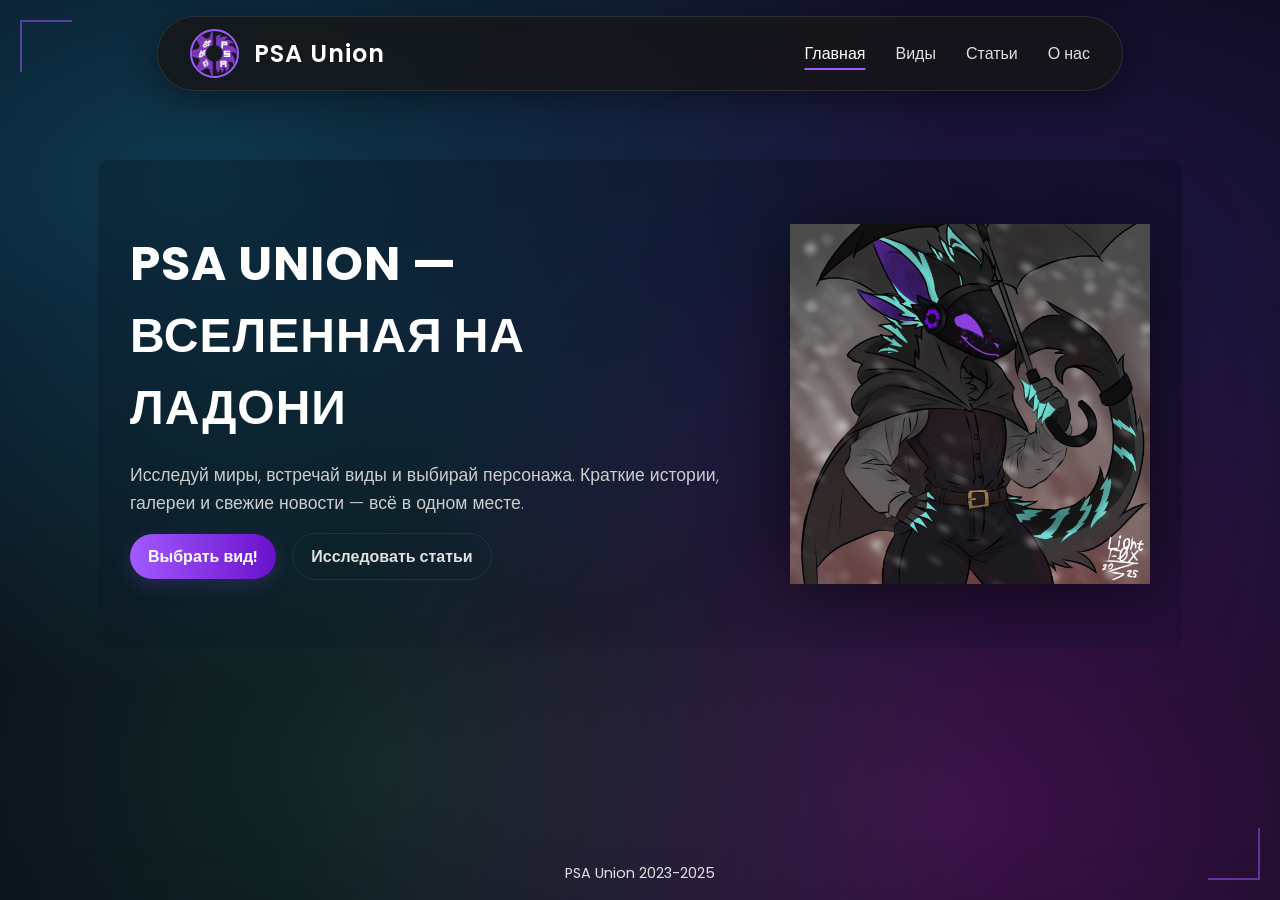
==== index.html @ 19e45ca1 "changes" ====
<!DOCTYPE html>
<html lang="ru">
<head>
    <meta charset="UTF-8">
    <meta name="viewport" content="width=device-width, initial-scale=1.0">
    <title>PSA Union</title>
    <link rel="preconnect" href="https://fonts.googleapis.com">
    <link rel="preconnect" href="https://fonts.gstatic.com" crossorigin>
    <link href="https://fonts.googleapis.com/css2?family=Poppins:wght@300;400;600;700&display=swap" rel="stylesheet">
    <link rel="stylesheet" href="style.css">
</head>
<body>
    <header>
        <div class="logo">
            <img src="images/header/logo.svg" alt="PSA Union Logo">
            <span class="logo-name">PSA Union</span>
        </div>
        <nav>
            <ul>
                <li><a href="#home" class="active">Главная</a></li>
                <li><a href="#types">Виды</a></li>
                <li><a href="#articles">Статьи</a></li>
                <li><a href="#about">О нас</a></li>
            </ul>
        </nav>
    </header>

    <main>
        <section id="home">
            <div class="hero">
                <div class="hero-inner container">
                    <div class="hero-content">
                        <h1>PSA Union — Вселенная на ладони</h1>
                        <p class="lead">Исследуй миры, встречай виды и выбирай персонажа. Краткие истории, галереи и свежие новости — всё в одном месте.</p>
                        <div class="hero-ctas">
                            <a class="btn primary" href="#types">Выбрать вид!</a>
                            <a class="btn ghost" href="#articles">Исследовать статьи</a>
                        </div>
                    </div>
                    <div class="hero-visual">
                        <img src="images/home/nio.jpg" alt="Космический визуал" />
                    </div>
                </div>
            </div>
        </section>

        <section id="types">
            <div class="container">
                <h2>Виды</h2>
                <div class="species">
                    <div class="species-card">
                        <div class="triangle-selector"></div>
                        <a href="#species-1"><img src="images/types/2.png" alt="Персонаж 2"></a>
                        <div class="triangle-selector triangle-bottom"></div>
                    </div>
                    <div class="species-card">
                        <div class="triangle-selector"></div>
                        <a href="#species-2"><img src="images/types/2.png" alt="Персонаж 2"></a>
                        <div class="triangle-selector triangle-bottom"></div>
                    </div>
                    <div class="species-card">
                        <div class="triangle-selector"></div>
                        <a href="#species-3"><img src="images/types/2.png" alt="Персонаж 2"></a>
                        <div class="triangle-selector triangle-bottom"></div>
                    </div>
                    <div class="species-card">
                        <div class="triangle-selector"></div>
                        <a href="#species-4"><img src="images/types/2.png" alt="Персонаж 2"></a>
                        <div class="triangle-selector triangle-bottom"></div>
                    </div>
                </div>
            </div>
        </section>

        <section id="articles">
            <div class="container">
                <div class="articles-header">
                    <h2>Статьи</h2>
                    <p class="articles-lead">Короткие заметки, визуальные дайджесты и обзоры миров — выбери, что читать.</p>
                </div>
                <div class="articles-grid">
                    <a class="article-card" href="https://example.com/stickers" target="_blank" rel="noopener noreferrer" aria-label="Стикеры с разными видами — открыть в новой вкладке">
                        <img src="https://via.placeholder.com/600x400?text=Стикеры" alt="Стикеры">
                        <div class="article-meta">
                            <span class="tag">Стикеры</span>
                            <h3>Стикеры с разными видами</h3>
                            <span class="external" aria-hidden="true">🔗</span>
                        </div>
                    </a>
                    <a class="article-card" href="https://example.com/suiters-rf" target="_blank" rel="noopener noreferrer" aria-label="Сьютеры РФ — открыть в новой вкладке">
                        <img src="https://via.placeholder.com/600x400?text=%D0%A1%D1%8E%D1%82%D0%B5%D1%80%D1%8B" alt="Сьютеры РФ">
                        <div class="article-meta">
                            <span class="tag">Сьютеры РФ</span>
                            <h3>Коллекция сьютеров РФ</h3>
                            <span class="external" aria-hidden="true">🔗</span>
                        </div>
                    </a>
                    <a class="article-card" href="https://example.com/members" target="_blank" rel="noopener noreferrer" aria-label="Сайты участников — открыть в новой вкладке">
                        <img src="https://via.placeholder.com/600x400?text=Участники" alt="Участники">
                        <div class="article-meta">
                            <span class="tag">Участники</span>
                            <h3>Список сайтов каждого участника</h3>
                            <span class="external" aria-hidden="true">🔗</span>
                        </div>
                    </a>
                    <a class="article-card" href="https://example.com/archive" target="_blank" rel="noopener noreferrer" aria-label="Архив — открыть в новой вкладке">
                        <img src="https://via.placeholder.com/600x400?text=Архив" alt="Архив">
                        <div class="article-meta">
                            <span class="tag">Архив</span>
                            <h3>Истории и архивы</h3>
                            <span class="external" aria-hidden="true">🔗</span>
                        </div>
                    </a>
                    <a class="article-card" href="https://example.com/gallery" target="_blank" rel="noopener noreferrer" aria-label="Галерея видов — открыть в новой вкладке">
                        <img src="https://via.placeholder.com/600x400?text=Галерея" alt="Галерея">
                        <div class="article-meta">
                            <span class="tag">Галерея</span>
                            <h3>Визуальный дайджест видов</h3>
                            <span class="external" aria-hidden="true">🔗</span>
                        </div>
                    </a>
                    <a class="article-card" href="https://example.com/shorts" target="_blank" rel="noopener noreferrer" aria-label="Короткие заметки — открыть в новой вкладке">
                        <img src="https://via.placeholder.com/600x400?text=Коротко" alt="Коротко">
                        <div class="article-meta">
                            <span class="tag">Коротко</span>
                            <h3>Короткие заметки и факты</h3>
                            <span class="external" aria-hidden="true">🔗</span>
                        </div>
                    </a>
                </div>
            </div>
        </section>

        <section id="about">
            <div class="container about-content">
                <h2>О нас</h2>
                <div class="about-intro">
                    <p>PSA Union — это активное сообщество энтузиастов, исследующих глубины космоса, творчества и воображения. Мы создаём, делимся знаниями и строим миры вместе.</p>
                    <p>Наше движение началось с простой идеи: собрать людей, которых вдохновляет космос и его возможности. Сегодня мы — многообразная команда художников, писателей, разработчиков и мечтателей.</p>
                </div>

                <div class="about-cards">
                    <div class="about-card clickable" data-expand="history">
                        <div class="card-icon">📖</div>
                        <h3>История группы</h3>
                        <p>От истоков до наших дней — узнай, как всё начиналось.</p>
                        <span class="card-arrow">→</span>
                    </div>
                    <div class="about-card clickable" data-expand="admins">
                        <div class="card-icon">👥</div>
                        <h3>Администраторы</h3>
                        <p>Познакомься с людьми, которые ведут движение.</p>
                        <span class="card-arrow">→</span>
                    </div>
                </div>

                <div id="history" class="about-expand hidden">
                    <h3>История группы</h3>
                    <p>PSA Union возникла в 2019 году как небольшой проект. Первые участники собирались обсуждать вымышленные миры, персонажей и возможности творчества. С каждым месяцем сообщество росло, привлекая новых единомышленников.</p>
                    <p>Ключевые моменты: 2020 — первый большой конкурс видов, 2021 — запуск wiki, 2022 — создание интерактивной платформы, 2023–2025 — расширение и оптимизация контента. Сегодня в нашем сообществе более 100 активных участников со всего мира.</p>
                </div>

                <div id="admins" class="about-expand hidden">
                    <h3>Администраторы</h3>
                    <div class="admin-grid">
                        <div class="admin-card">
                            <div class="admin-avatar">Н</div>
                            <h4>NioPsaUnion</h4>
                            <p>Основатель и вдохновитель. Создатель концепций и координатор проекта.</p>
                        </div>
                        <div class="admin-card">
                            <div class="admin-avatar">К</div>
                            <h4>KOINU</h4>
                            <p>Куратор видов и контента. Ответственен за ЗОР и Протогенов.</p>
                        </div>
                        <div class="admin-card">
                            <div class="admin-avatar">В</div>
                            <h4>Vader-san</h4>
                            <p>Специалист по синтетам и визуальному контенту.</p>
                        </div>
                        <div class="admin-card">
                            <div class="admin-avatar">С</div>
                            <h4>Slumberyote</h4>
                            <p>Разработчик ампвейвов и автор истории.</p>
                        </div>
                    </div>
                </div>

                <div class="about-contacts">
                    <h3>Где нас найти</h3>
                    <div class="contacts-links">
                        <a href="https://vk.com/psa_union" target="_blank" rel="noopener noreferrer" class="contact-link">
                            <span class="contact-icon">ВК</span>
                            <span class="contact-text">VKontakte</span>
                        </a>
                        <a href="https://t.me/psa_union" target="_blank" rel="noopener noreferrer" class="contact-link">
                            <span class="contact-icon">ТГ</span>
                            <span class="contact-text">Telegram</span>
                        </a>
                    </div>
                </div>
            </div>
        </section>
    </main>

    <footer>
        PSA Union 2023-2025
    </footer>

    <script src="script.js"></script>
</body>
</html>
---- style.css ----
:root {
    --primary-color: #a259ff;
    --secondary-color: #6a11cb;
    --dark-bg: #121212;
    --light-text: #e0e0e0;
    --header-bg: rgba(22, 22, 22, 0.8);
    --card-bg: rgba(30, 30, 30, 0.9);
    --font-family: 'Poppins', sans-serif;
}

html {
    scroll-behavior: smooth;
}

body {
    font-family: var(--font-family);
    margin: 0;
    padding: 0;
    background-color: #0a0a1a; 
    background-image:
        radial-gradient(at 15% 20%, hsla(190, 80%, 50%, 0.25) 0px, transparent 50%),
        radial-gradient(at 80% 30%, hsla(260, 80%, 60%, 0.2) 0px, transparent 50%),
        radial-gradient(at 30% 85%, hsla(140, 60%, 40%, 0.2) 0px, transparent 50%),
        radial-gradient(at 75% 90%, hsla(300, 70%, 50%, 0.25) 0px, transparent 50%);
    background-attachment: fixed;
    color: var(--light-text);
    overflow: scroll;
    display: flex;
    flex-direction: column;
    min-height: 100vh;
}

body::before {
    content: '';
    position: absolute;
    width: 50px;
    height: 50px;
    border-color: rgba(162, 89, 255, 0.5);
    border-style: solid;
    pointer-events: none;
    z-index: 1001;
    transition: all 0.3s ease-in-out;
    top: 20px;
    left: 20px;
    border-width: 2px 0 0 2px;
}

header {
    background-color: var(--header-bg);
    backdrop-filter: blur(10px);
    color: white;
    padding: 0.75rem 2rem;
    position: fixed;
    width: 95%;
    max-width: 900px;
    top: 1rem;
    left: 50%;
    transform: translateX(-50%);
    z-index: 1000;
    display: flex;
    justify-content: space-between;
    align-items: center;
    border: 1px solid rgba(255, 255, 255, 0.1);
    border-radius: 50px;
    box-shadow: 0 8px 32px 0 rgba(0, 0, 0, 0.37);
}

.logo {
    display: flex;
    align-items: center;
}

.logo img {
    height: 45px;
    margin-right: 15px;
    border-radius: 50%;
    padding: 0;
    border: 2px solid var(--primary-color);
}

.logo-name {
    font-size: 1.5em;
    font-weight: 600;
    letter-spacing: 1px;
}

nav ul {
    list-style: none;
    margin: 0;
    padding: 0;
    display: flex;
}

nav ul li {
    margin-left: 30px;
}

nav ul li a {
    color: var(--light-text);
    text-decoration: none;
    font-size: 1em;
    font-weight: 400;
    padding-bottom: 5px;
    position: relative;
    transition: color 0.3s;
}

nav ul li a::after {
    content: '';
    position: absolute;
    width: 0;
    height: 2px;
    bottom: 0;
    left: 50%;
    transform: translateX(-50%);
    background-color: var(--primary-color);
    transition: width 0.3s ease-in-out;
}

nav ul li a:hover,
nav ul li a.active {
    color: white;
}

nav ul li a:hover::after,
nav ul li a.active::after {
    width: 100%;
}

main {
    flex-grow: 1;
}

section {
    padding: 2rem 4rem;
    padding-top: 10rem;
    display: none;
    justify-content: center;
    align-items: center;
    text-align: center;
    flex-direction: column;
    box-sizing: border-box;
}

section.active {
    display: flex;
}

/* Hero banner */
.hero {
    border-radius: 12px;
    padding: 4rem 2rem 4rem;
    background: linear-gradient(180deg, rgba(5,8,20,0.25) 0%, rgba(2,6,30,0.12) 100%);
}
.hero-inner {
    display: flex;
    gap: 40px;
    align-items: center;
    justify-content: space-between;
}
.hero-content {
    max-width: 620px;
    text-align: left;
}
.hero h1 {
    font-size: 3em;
    margin: 0 0 0.5rem 0;
    letter-spacing: 1px;
}
.lead {
    color: rgba(224,224,224,0.9);
    font-weight: 300;
    margin-bottom: 1rem;
}
.hero-visual img {
    width: 360px;
    max-width: 40vw;
    display: block;
    filter: drop-shadow(0 10px 40px rgba(0,0,0,0.6));
}

/* Buttons */
.btn {
    display: inline-block;
    padding: 10px 18px;
    border-radius: 999px;
    text-decoration: none;
    font-weight: 600;
    margin-right: 12px;
    transition: transform 0.15s ease, box-shadow 0.15s ease;
}
.btn.primary {
    background: linear-gradient(90deg, var(--primary-color), var(--secondary-color));
    color: white;
    box-shadow: 0 6px 20px rgba(162,89,255,0.18);
}
.btn.ghost {
    background: transparent;
    color: var(--light-text);
    border: 1px solid rgba(255,255,255,0.08);
}
.btn:active { transform: translateY(1px); }

/* Home news */
.home-news {
    margin: 2.5rem auto 4rem;
    text-align: left;
}
.news-grid {
    display: grid;
    grid-template-columns: repeat(3, 1fr);
    gap: 12px;
}
.news-card {
    background: transparent;
    border-radius: 8px;
    overflow: hidden;
    display: flex;
    align-items: center;
    padding: 10px 12px;
    border-bottom: 1px solid rgba(255,255,255,0.06);
}
.news-body { padding: 0; }
.news-body h3 { margin: 0; color: white; font-size: 0.98em; font-weight:600; }
.news-body p { margin: 6px 0 0 0; color: rgba(224,224,224,0.75); font-size: 0.85em; }

/* Articles grid */
.articles-header {
    display: flex;
    align-items: baseline;
    justify-content: space-between;
    gap: 20px;
    margin-bottom: 18px;
}
.articles-header h2 { margin: 0; }
.articles-lead { margin: 0; color: rgba(224,224,224,0.8); font-weight: 300; }
.articles-grid {
    display: grid;
    grid-template-columns: repeat(3, 1fr);
    gap: 16px;
}
.article-card {
    position: relative;
    display: block;
    border-radius: 12px;
    overflow: hidden;
    min-height: 160px;
    background: linear-gradient(180deg, rgba(255,255,255,0.02), rgba(0,0,0,0.12));
    transition: transform 0.18s ease, box-shadow 0.18s ease;
    text-decoration: none;
    color: inherit;
}
.article-card img { width: 100%; height: 100%; object-fit: cover; position: absolute; inset: 0; opacity: 0.16; }
.article-meta {
    position: relative;
    z-index: 2;
    padding: 14px;
}
.article-meta .tag {
    display: inline-block;
    background: rgba(0,0,0,0.35);
    color: rgba(255,255,255,0.9);
    padding: 4px 8px;
    border-radius: 999px;
    font-size: 0.75em;
    margin-bottom: 8px;
}
.article-meta h3 { margin: 6px 0 0 0; font-size: 1.02em; color: white; }
.article-card:hover { transform: translateY(-6px); box-shadow: 0 12px 30px rgba(0,0,0,0.5); }

/* External link indicator */
.article-meta .external {
    position: absolute;
    right: 12px;
    top: 12px;
    font-size: 0.98em;
    opacity: 0.9;
}

@media (max-width: 900px) {
    .articles-grid { grid-template-columns: 1fr 1fr; }
}
@media (max-width: 600px) {
    .articles-grid { grid-template-columns: 1fr; }
    .article-meta { padding: 12px; }
}

@media (max-width: 900px) {
    .hero-inner { flex-direction: column-reverse; text-align: center; }
    .hero-visual img { max-width: 60vw; }
    .hero-content { max-width: 100%; }
    .news-grid { grid-template-columns: 1fr; }
}

h1, h2 {
    color: white;
    font-weight: 700;
    text-transform: uppercase;
    letter-spacing: 2px;
}

h1 {
    font-size: 3.5em;
    margin-bottom: 1rem;
}

h2 {
    font-size: 3em;
    margin-bottom: 2rem;
}

p {
    font-weight: 300;
    font-size: 1.1em;
    max-width: 600px;
    line-height: 1.6;
}

.container {
    max-width: 1100px;
    margin: 0 auto;
}

.card-container {
    display: flex;
    flex-wrap: wrap;
    gap: 30px;
    justify-content: center;
}

.card {
    background-color: var(--card-bg);
    backdrop-filter: blur(5px);
    padding: 25px;
    border-radius: 15px;
    border: 1px solid rgba(255, 255, 255, 0.1);
    box-shadow: 0 8px 32px 0 rgba(0, 0, 0, 0.37);
    width: 250px;
    text-align: left;
    transition: transform 0.3s, box-shadow 0.3s;
    overflow: hidden;
}

.card img {
    width: 100%;
    height: 200px;
    object-fit: cover;
    border-radius: 15px;
    margin-bottom: 15px;
}

.card:hover {
    transform: translateY(-10px);
    box-shadow: 0 12px 40px 0 rgba(0, 0, 0, 0.5);
}

.card h3 {
    color: var(--primary-color);
    margin-top: 0;
    font-weight: 600;
    font-size: 1.5em;
}


.species {
    display: flex;
    flex-wrap: wrap;
    gap: 40px;
    justify-content: center;
    align-items: center;
}

.species-card {
    position: relative;
    width: 280px;
    height: 380px;
    cursor: pointer;
    transition: transform 0.3s ease;
}

.species-card:hover {
    transform: scale(1.05);
}

.triangle-selector {
    position: absolute;
    left: 50%;
    width: 0;
    height: 0;
    border-left: 20px solid transparent;
    border-right: 20px solid transparent;
    opacity: 0;
    transition: opacity 0.3s ease;
    z-index: 10;
    filter: drop-shadow(0 0 10px rgba(162, 89, 255, 0.6));
}

.triangle-selector:not(.triangle-bottom) {
    top: -25px;
    transform: translateX(-50%) rotate(180deg);
    border-bottom: 30px solid var(--primary-color);
}

.triangle-selector.triangle-bottom {
    bottom: -25px;
    transform: translateX(-50%);
    border-bottom: 30px solid var(--primary-color);
}

.species-card:hover .triangle-selector {
    opacity: 1;
}

.species-card img {
    width: 100%;
    height: 100%;
    object-fit: cover;
    border-radius: 10px;
    opacity: 0.7;
    transition: opacity 0.3s ease;
    display: block;
}

.species-card:hover img {
    opacity: 1;
}

@media (hover: none), (pointer: coarse) {
    .triangle-selector {
        display: none !important;
    }
}

footer {
    position: relative;
    text-align: center;
    padding: 1rem;
    background-color: transparent;
    color: var(--light-text);
    font-size: 0.9em;
    backdrop-filter: blur(10px);
}

footer::after {
    content: '';
    position: absolute;
    width: 50px;
    height: 50px;
    border-color: rgba(162, 89, 255, 0.5);
    border-style: solid;
    pointer-events: none;
    z-index: 1001;
    transition: all 0.3s ease-in-out;
    bottom: 20px;
    right: 20px;
    border-width: 0 2px 2px 0;
}

@media (max-width: 1100px) {
    body::before,
    body::after {
        display: none;
    }
    footer::before,
    footer::after {
        display: none;
    }
    h1 {
        font-size: 3em;
    }
    h2 {
        font-size: 2.5em;
    }
    .card {
        width: 300px;
    }
    header {
        padding: 0.6rem 1.5rem;
        max-width: 800px;
    }
    nav ul li {
        margin-left: 20px;
    }
    
    .species-card {
        
        background: linear-gradient(135deg,
            rgba(10, 10, 30, 0.8) 0%,
            rgba(40, 10, 80, 0.8) 100%);
        background-color: rgba(10, 10, 30, 0.8);
    }

    .species-card img {
        border: 3px solid var(--primary-color);
        opacity: 1;
    }
}


@media (max-width: 900px) {
    header {
        flex-direction: column;
        width: 90%;
        border-radius: 25px;
        padding: 1rem;
    }

    .logo {
        margin-bottom: 0.5rem;
    }

    .logo-name {
        font-size: 1.2em;
    }

    nav ul {
        padding-top: 0.5rem;
        border-top: 1px solid rgba(255, 255, 255, 0.1);
        width: 100%;
        justify-content: center;
    }

    nav ul li {
        margin: 0 10px;
    }

    nav ul li a {
        font-size: 0.9em;
    }

    section {
        padding: 150px 1.5rem 2rem;
    }

    h1 {
        font-size: 2.2em;
    }

    h2 {
        font-size: 2em;
    }

    p {
        font-size: 1em;
    }

    .card-container {
        flex-direction: column;
        align-items: center;
        gap: 20px;
    }

    .card {
        width: 60%;
    }
}

@media (max-width: 480px) {
    .logo-name {
        display: none;
    }

    .logo img {
        margin-right: 0;
    }

    header {
        flex-direction: row;
        justify-content: space-around;
        align-items: center;
        padding: 0.5rem 1rem;
    }
    
    .logo {
        margin-bottom: 0;
    }

    nav ul {
        border-top: none;
        padding-top: 0;
    }
}

/* About section styles */
.about-content {
    max-width: 900px;
    text-align: left;
}

.about-intro {
    margin: 1.5rem 0 3rem;
    line-height: 1.8;
}

.about-intro p {
    margin-bottom: 1rem;
    font-size: 1em;
    max-width: 100%;
}

.about-cards {
    display: grid;
    grid-template-columns: 1fr 1fr;
    gap: 20px;
    margin-bottom: 3rem;
}

.about-card {
    background: linear-gradient(135deg, rgba(30,10,60,0.4), rgba(10,10,30,0.3));
    border: 1px solid rgba(162,89,255,0.2);
    padding: 20px;
    border-radius: 12px;
    cursor: pointer;
    transition: all 0.25s ease;
    position: relative;
}

.about-card.clickable:hover {
    background: linear-gradient(135deg, rgba(40,15,80,0.6), rgba(15,15,40,0.5));
    border-color: rgba(162,89,255,0.5);
    transform: translateY(-4px);
    box-shadow: 0 8px 24px rgba(162,89,255,0.15);
}

.card-icon {
    font-size: 2.4em;
    margin-bottom: 8px;
}

.about-card h3 {
    margin: 0 0 6px 0;
    color: white;
    font-size: 1.3em;
}

.about-card p {
    margin: 0;
    color: rgba(224,224,224,0.8);
    font-size: 0.95em;
}

.card-arrow {
    position: absolute;
    right: 16px;
    top: 50%;
    transform: translateY(-50%);
    color: var(--primary-color);
    font-weight: 700;
    opacity: 0;
    transition: opacity 0.2s ease;
}

.about-card:hover .card-arrow {
    opacity: 1;
}

.about-expand {
    background: linear-gradient(180deg, rgba(20,20,35,0.5), rgba(10,10,25,0.4));
    border: 1px solid rgba(162,89,255,0.15);
    padding: 24px;
    border-radius: 12px;
    margin-bottom: 20px;
    max-height: 1000px;
    overflow: hidden;
    transition: all 0.3s ease;
}

.about-expand.hidden {
    max-height: 0;
    padding: 0 24px;
    opacity: 0;
    pointer-events: none;
}

.about-expand h3 {
    margin-top: 0;
    color: white;
    font-size: 1.4em;
}

.about-expand p {
    margin: 0 0 1.2rem 0;
    color: rgba(224,224,224,0.85);
    line-height: 1.7;
}

.about-expand p:last-child {
    margin-bottom: 0;
}

.admin-grid {
    display: grid;
    grid-template-columns: repeat(2, 1fr);
    gap: 16px;
    margin-top: 16px;
}

.admin-card {
    background: rgba(0,0,0,0.25);
    padding: 16px;
    border-radius: 10px;
    border: 1px solid rgba(162,89,255,0.1);
}

.admin-avatar {
    width: 56px;
    height: 56px;
    border-radius: 50%;
    background: linear-gradient(135deg, var(--primary-color), var(--secondary-color));
    display: flex;
    align-items: center;
    justify-content: center;
    color: white;
    font-size: 1.8em;
    font-weight: 700;
    margin-bottom: 10px;
}

.admin-card h4 {
    margin: 0 0 6px 0;
    color: white;
    font-size: 1.05em;
}

.admin-card p {
    margin: 0;
    color: rgba(224,224,224,0.75);
    font-size: 0.9em;
}

@media (max-width: 900px) {
    .about-cards {
        grid-template-columns: 1fr;
    }
    .admin-grid {
        grid-template-columns: 1fr;
    }
}

/* About contacts */
.about-contacts {
    margin-top: 3rem;
    padding-top: 2rem;
    border-top: 1px solid rgba(162,89,255,0.15);
    text-align: center;
}

.about-contacts h3 {
    margin: 0 0 1.5rem 0;
    color: white;
    font-size: 1.3em;
}

.contacts-links {
    display: flex;
    gap: 16px;
    flex-wrap: wrap;
    justify-content: center;
    align-items: center;
}

.contact-link {
    display: flex;
    align-items: center;
    gap: 10px;
    background: linear-gradient(135deg, rgba(40,15,80,0.3), rgba(15,15,40,0.2));
    border: 1px solid rgba(162,89,255,0.25);
    padding: 12px 16px;
    border-radius: 10px;
    text-decoration: none;
    transition: all 0.25s ease;
    color: inherit;
}

.contact-link:hover {
    background: linear-gradient(135deg, rgba(50,20,100,0.5), rgba(20,20,50,0.3));
    border-color: rgba(162,89,255,0.6);
    transform: translateY(-2px);
    box-shadow: 0 6px 16px rgba(162,89,255,0.12);
}

.contact-icon {
    display: inline-flex;
    align-items: center;
    justify-content: center;
    width: 36px;
    height: 36px;
    background: linear-gradient(135deg, var(--primary-color), var(--secondary-color));
    border-radius: 50%;
    color: white;
    font-weight: 700;
    font-size: 0.9em;
}

.contact-text {
    color: rgba(224,224,224,0.9);
    font-weight: 500;
}

@media (max-width: 900px) {
    .about-contacts {
        margin-top: 2.5rem;
        padding-top: 1.5rem;
    }

    .about-contacts h3 {
        font-size: 1.1em;
        margin-bottom: 1rem;
    }

    .contact-link {
        padding: 10px 14px;
        font-size: 0.95em;
    }

    .contact-icon {
        width: 32px;
        height: 32px;
        font-size: 0.85em;
    }

    .contact-text {
        font-size: 0.9em;
    }
}

@media (max-width: 480px) {
    .contacts-links {
        gap: 12px;
        flex-direction: column;
        width: 100%;
    }

    .contact-link {
        width: 100%;
        justify-content: center;
        padding: 12px 14px;
    }

    .about-contacts h3 {
        font-size: 1em;
    }

    .contact-icon {
        width: 32px;
        height: 32px;
    }
}
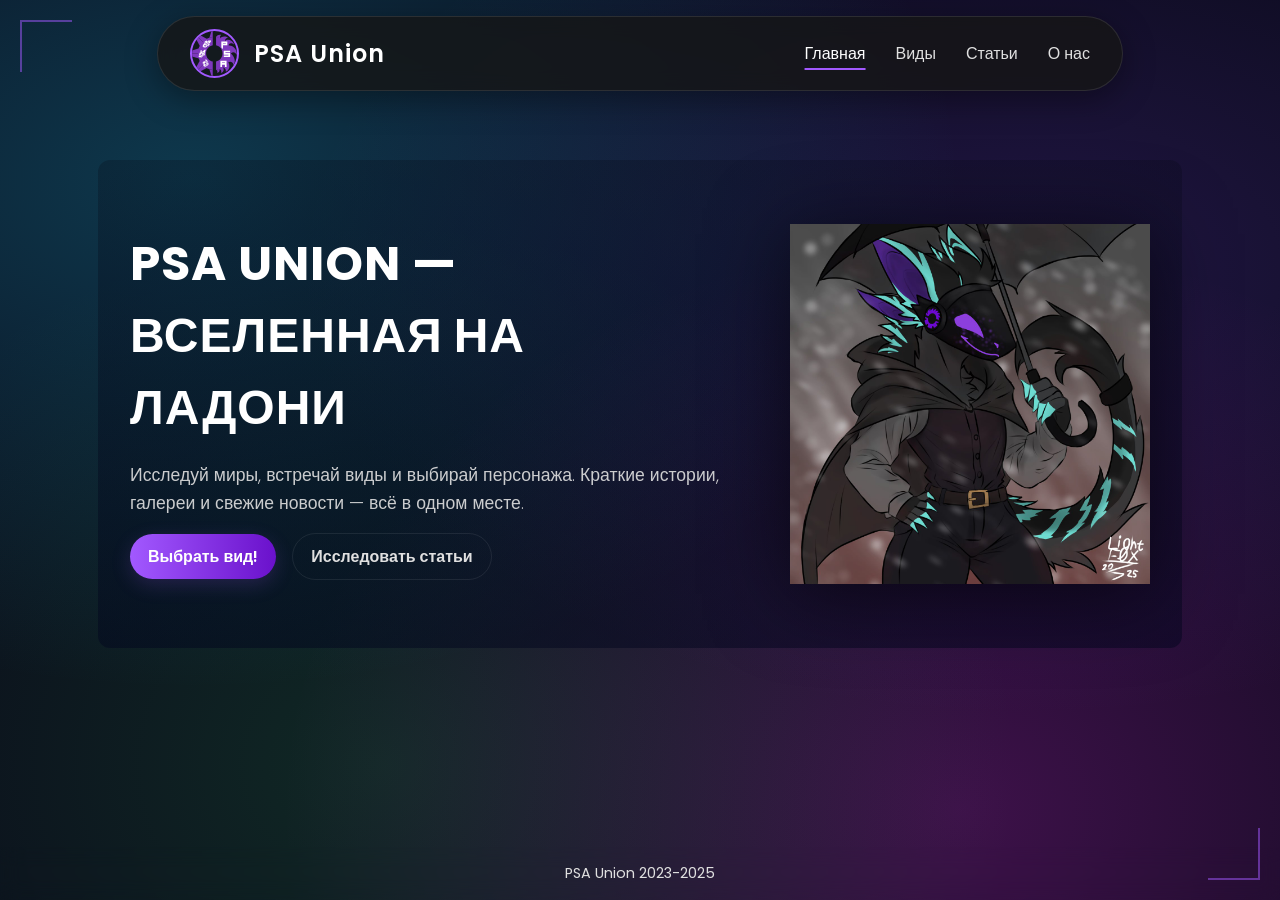
==== commit 427ec8e9: "yes" ====
--- a/index.html
+++ b/index.html
@@ -11,6 +11,7 @@
 </head>
 <body>
     <header>
+        <button id="nav-toggle" class="nav-toggle" aria-label="Открыть меню" aria-expanded="false">☰</button>
         <div class="logo">
             <img src="images/header/logo.svg" alt="PSA Union Logo">
             <span class="logo-name">PSA Union</span>
@@ -38,7 +39,13 @@
                         </div>
                     </div>
                     <div class="hero-visual">
+                        <div class="hero-caption" aria-hidden="true">
+                            <div class="caption-title">PSA Union</div>
+                        </div>
                         <img src="images/home/nio.jpg" alt="Космический визуал" />
+                        <div class="hero-caption" aria-hidden="true">
+                            <div class="caption-sub">Вселенная на ладони</div>
+                        </div>
                     </div>
                 </div>
             </div>
--- a/style.css
+++ b/style.css
@@ -84,6 +84,17 @@
     letter-spacing: 1px;
 }
 
+/* Mobile nav toggle (hidden on wider screens) */
+.nav-toggle {
+    display: none;
+    background: transparent;
+    border: none;
+    color: var(--light-text);
+    font-size: 1.6em;
+    padding: 6px 10px;
+    cursor: pointer;
+}
+
 nav ul {
     list-style: none;
     margin: 0;
@@ -150,7 +161,7 @@
 .hero {
     border-radius: 12px;
     padding: 4rem 2rem 4rem;
-    background: linear-gradient(180deg, rgba(5,8,20,0.25) 0%, rgba(2,6,30,0.12) 100%);
+    background: linear-gradient(180deg, rgba(5,8,20,0.25) 0%, rgba(2,6,30,0.5) 100%);
 }
 .hero-inner {
     display: flex;
@@ -177,6 +188,20 @@
     max-width: 40vw;
     display: block;
     filter: drop-shadow(0 10px 40px rgba(0,0,0,0.6));
+}
+
+/* Caption used on small screens: hidden by default */
+.hero-caption {
+    display: none;
+}
+.hero-caption .caption-title {
+    font-size: 10rem;
+    font-weight: 700;
+    color: white;
+}
+.hero-caption .caption-sub {
+    font-size: 3rem;
+    color: rgba(224,224,224,0.9);
 }
 
 /* Buttons */
@@ -568,7 +593,8 @@
         flex-direction: row;
         justify-content: space-around;
         align-items: center;
-        padding: 0.5rem 1rem;
+        padding: 0.5rem;
+        max-width: 85%;
     }
     
     .logo {
@@ -581,7 +607,6 @@
     }
 }
 
-/* About section styles */
 .about-content {
     max-width: 900px;
     text-align: left;
@@ -663,13 +688,16 @@
     max-height: 1000px;
     overflow: hidden;
     transition: all 0.3s ease;
+    display: block;
 }
 
 .about-expand.hidden {
     max-height: 0;
     padding: 0 24px;
+    margin-bottom: 0;
     opacity: 0;
     pointer-events: none;
+    border: none;
 }
 
 .about-expand h3 {
@@ -823,7 +851,11 @@
         font-size: 0.9em;
     }
 }
-
+@media (max-width: 360px) {
+    header {
+        left: 48%
+    }
+}
 @media (max-width: 480px) {
     .contacts-links {
         gap: 12px;
@@ -832,7 +864,7 @@
     }
 
     .contact-link {
-        width: 100%;
+        width: 75%;
         justify-content: center;
         padding: 12px 14px;
     }
@@ -845,4 +877,113 @@
         width: 32px;
         height: 32px;
     }
-}
+    
+    .hero-ctas .btn {
+        margin: 10px;
+    }
+}
+
+/* Mobile header layout for very small screens (<480px)
+   - show burger on left, logo + text to the right
+   - hide desktop nav; open nav appears as a panel when .open is added */
+@media (max-width: 480px) {
+    .nav-toggle {
+        display: inline-block;
+        order: 0;
+        margin-right: 8px;
+    }
+
+    header {
+        display: flex;
+        align-items: center;
+        gap: 8px;
+        padding: 0.5rem 0.8rem;
+        left: 50%;
+        transform: translateX(-50%);
+        width: 80%;
+        max-width: none;
+    }
+
+    /* logo sits to the right of the burger */
+    .logo {
+        display: flex;
+        align-items: center;
+        gap: 8px;
+        order: 1;
+        flex: 0 0 auto;
+    }
+
+    .logo img {
+        height: 34px;
+        width: 34px;
+        margin-right: 6px;
+    }
+
+    .logo-name {
+        font-size: 1.05em;
+    }
+
+    /* hide regular nav on small screens */
+    nav {
+        display: none;
+    }
+
+    /* panel that appears when nav has .open */
+    nav.open {
+        display: block;
+        position: fixed;
+        left: 8px;
+        right: 8px;
+        top: calc(1rem + 56px);
+        background: linear-gradient(180deg, rgba(8,8,18,0.98), rgba(6,6,12,0.98));
+        border-radius: 12px;
+        padding: 10px;
+        z-index: 1600;
+        box-shadow: 0 10px 30px rgba(0,0,0,0.6);
+    }
+
+    nav.open ul {
+        display: flex;
+        flex-direction: column;
+        gap: 6px;
+        margin: 0;
+    }
+
+    nav.open ul li {
+        margin-left: 0;
+    }
+
+    nav.open ul li a {
+        display: block;
+        padding: 10px 12px;
+        border-radius: 8px;
+        color: var(--light-text);
+    }
+
+    nav.open ul li a:hover {
+        background: rgba(162,89,255,0.06);
+    }
+}
+
+/* On phones: hide the main hero heading and show the compact caption above the visual */
+@media (max-width: 480px) {
+    .hero h1 {
+        display: none;
+    }
+
+    .hero-caption {
+        display: block;
+        text-align: center;
+        margin-bottom: 8px;
+    }
+
+    .hero-caption .caption-title {
+        font-size: 1.15em;
+        letter-spacing: 0.5px;
+    }
+
+    .hero-caption .caption-sub {
+        font-size: 0.9em;
+        opacity: 0.95;
+    }
+}
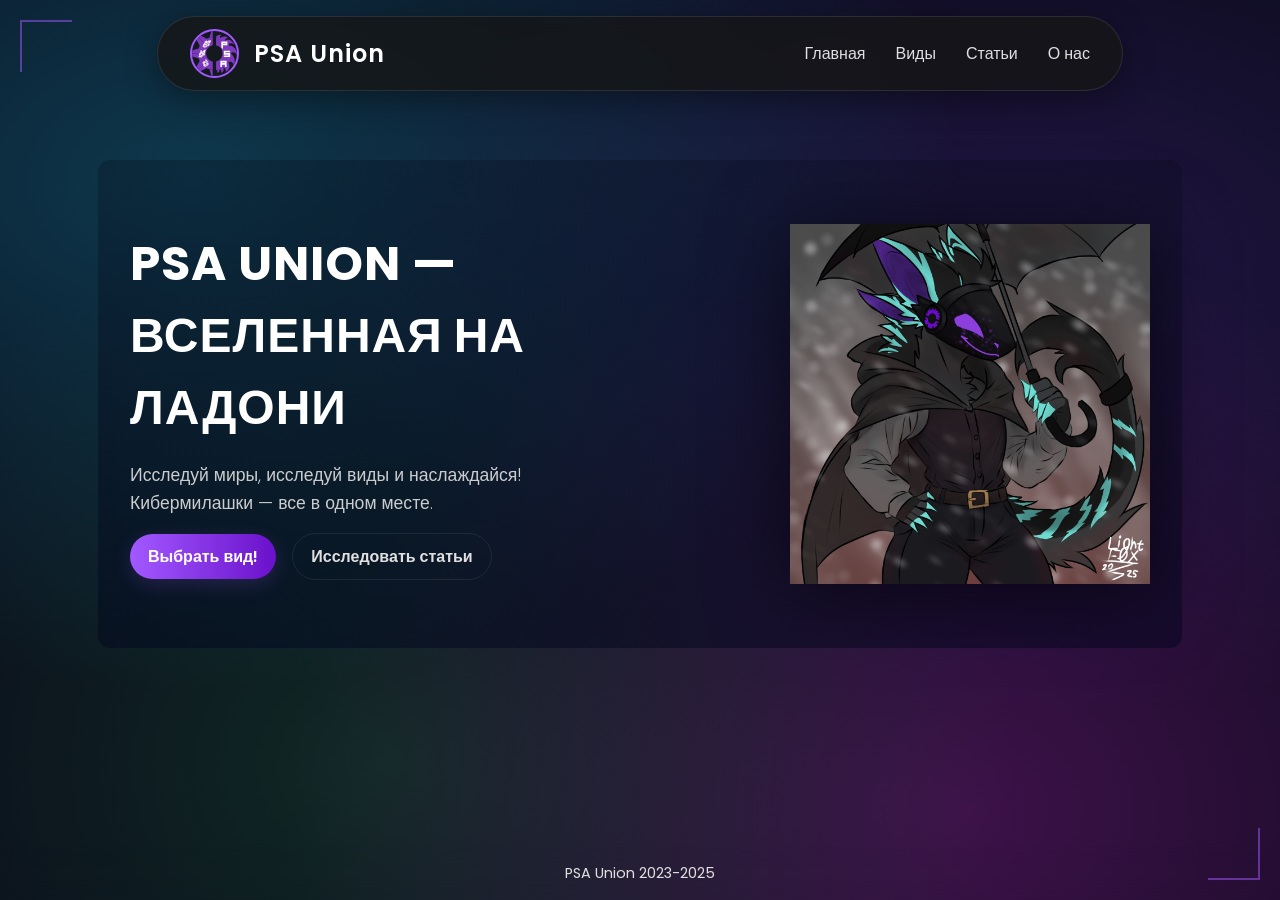
==== commit 0eca0549: "articles" ====
--- a/index.html
+++ b/index.html
@@ -18,7 +18,7 @@
         </div>
         <nav>
             <ul>
-                <li><a href="#home" class="active">Главная</a></li>
+                <li><a href=".#home" class="active">Главная</a></li>
                 <li><a href="#types">Виды</a></li>
                 <li><a href="#articles">Статьи</a></li>
                 <li><a href="#about">О нас</a></li>
@@ -32,7 +32,7 @@
                 <div class="hero-inner container">
                     <div class="hero-content">
                         <h1>PSA Union — Вселенная на ладони</h1>
-                        <p class="lead">Исследуй миры, встречай виды и выбирай персонажа. Краткие истории, галереи и свежие новости — всё в одном месте.</p>
+                        <p class="lead">Исследуй миры, исследуй виды и наслаждайся!<br>Кибермилашки — все в одном месте.</p>
                         <div class="hero-ctas">
                             <a class="btn primary" href="#types">Выбрать вид!</a>
                             <a class="btn ghost" href="#articles">Исследовать статьи</a>
@@ -86,52 +86,25 @@
                     <p class="articles-lead">Короткие заметки, визуальные дайджесты и обзоры миров — выбери, что читать.</p>
                 </div>
                 <div class="articles-grid">
-                    <a class="article-card" href="https://example.com/stickers" target="_blank" rel="noopener noreferrer" aria-label="Стикеры с разными видами — открыть в новой вкладке">
-                        <img src="https://via.placeholder.com/600x400?text=Стикеры" alt="Стикеры">
+                    <a class="article-card" href="/articles/stickers" aria-label="Стикеры с разными видами">
+                        <img src="" alt="Стикеры">
                         <div class="article-meta">
                             <span class="tag">Стикеры</span>
-                            <h3>Стикеры с разными видами</h3>
-                            <span class="external" aria-hidden="true">🔗</span>
+                            <h3>Стикеры с разными видами в Телеграм!</h3>
                         </div>
                     </a>
-                    <a class="article-card" href="https://example.com/suiters-rf" target="_blank" rel="noopener noreferrer" aria-label="Сьютеры РФ — открыть в новой вкладке">
-                        <img src="https://via.placeholder.com/600x400?text=%D0%A1%D1%8E%D1%82%D0%B5%D1%80%D1%8B" alt="Сьютеры РФ">
+                    <a class="article-card" href="/articles/suiters-rf" aria-label="Коллекция СНГ сьютеров">
+                        <img src="" alt="Сьютеры РФ">
                         <div class="article-meta">
-                            <span class="tag">Сьютеры РФ</span>
-                            <h3>Коллекция сьютеров РФ</h3>
-                            <span class="external" aria-hidden="true">🔗</span>
+                            <span class="tag">Сьютеры</span>
+                            <h3>Коллекция СНГ сьютеров</h3>
                         </div>
                     </a>
-                    <a class="article-card" href="https://example.com/members" target="_blank" rel="noopener noreferrer" aria-label="Сайты участников — открыть в новой вкладке">
-                        <img src="https://via.placeholder.com/600x400?text=Участники" alt="Участники">
+                    <a class="article-card" href="/articles/members" aria-label="Личные сайты участников">
+                        <img src="" alt="Участники">
                         <div class="article-meta">
                             <span class="tag">Участники</span>
-                            <h3>Список сайтов каждого участника</h3>
-                            <span class="external" aria-hidden="true">🔗</span>
-                        </div>
-                    </a>
-                    <a class="article-card" href="https://example.com/archive" target="_blank" rel="noopener noreferrer" aria-label="Архив — открыть в новой вкладке">
-                        <img src="https://via.placeholder.com/600x400?text=Архив" alt="Архив">
-                        <div class="article-meta">
-                            <span class="tag">Архив</span>
-                            <h3>Истории и архивы</h3>
-                            <span class="external" aria-hidden="true">🔗</span>
-                        </div>
-                    </a>
-                    <a class="article-card" href="https://example.com/gallery" target="_blank" rel="noopener noreferrer" aria-label="Галерея видов — открыть в новой вкладке">
-                        <img src="https://via.placeholder.com/600x400?text=Галерея" alt="Галерея">
-                        <div class="article-meta">
-                            <span class="tag">Галерея</span>
-                            <h3>Визуальный дайджест видов</h3>
-                            <span class="external" aria-hidden="true">🔗</span>
-                        </div>
-                    </a>
-                    <a class="article-card" href="https://example.com/shorts" target="_blank" rel="noopener noreferrer" aria-label="Короткие заметки — открыть в новой вкладке">
-                        <img src="https://via.placeholder.com/600x400?text=Коротко" alt="Коротко">
-                        <div class="article-meta">
-                            <span class="tag">Коротко</span>
-                            <h3>Короткие заметки и факты</h3>
-                            <span class="external" aria-hidden="true">🔗</span>
+                            <h3>Личные сайты</h3>
                         </div>
                     </a>
                 </div>
@@ -147,61 +120,29 @@
                 </div>
 
                 <div class="about-cards">
-                    <div class="about-card clickable" data-expand="history">
+                    <a href="/history" class="about-card">
                         <div class="card-icon">📖</div>
                         <h3>История группы</h3>
                         <p>От истоков до наших дней — узнай, как всё начиналось.</p>
                         <span class="card-arrow">→</span>
-                    </div>
-                    <div class="about-card clickable" data-expand="admins">
+                    </a>
+                    <a href="/administration" class="about-card">
                         <div class="card-icon">👥</div>
                         <h3>Администраторы</h3>
                         <p>Познакомься с людьми, которые ведут движение.</p>
                         <span class="card-arrow">→</span>
-                    </div>
-                </div>
-
-                <div id="history" class="about-expand hidden">
-                    <h3>История группы</h3>
-                    <p>PSA Union возникла в 2019 году как небольшой проект. Первые участники собирались обсуждать вымышленные миры, персонажей и возможности творчества. С каждым месяцем сообщество росло, привлекая новых единомышленников.</p>
-                    <p>Ключевые моменты: 2020 — первый большой конкурс видов, 2021 — запуск wiki, 2022 — создание интерактивной платформы, 2023–2025 — расширение и оптимизация контента. Сегодня в нашем сообществе более 100 активных участников со всего мира.</p>
-                </div>
-
-                <div id="admins" class="about-expand hidden">
-                    <h3>Администраторы</h3>
-                    <div class="admin-grid">
-                        <div class="admin-card">
-                            <div class="admin-avatar">Н</div>
-                            <h4>NioPsaUnion</h4>
-                            <p>Основатель и вдохновитель. Создатель концепций и координатор проекта.</p>
-                        </div>
-                        <div class="admin-card">
-                            <div class="admin-avatar">К</div>
-                            <h4>KOINU</h4>
-                            <p>Куратор видов и контента. Ответственен за ЗОР и Протогенов.</p>
-                        </div>
-                        <div class="admin-card">
-                            <div class="admin-avatar">В</div>
-                            <h4>Vader-san</h4>
-                            <p>Специалист по синтетам и визуальному контенту.</p>
-                        </div>
-                        <div class="admin-card">
-                            <div class="admin-avatar">С</div>
-                            <h4>Slumberyote</h4>
-                            <p>Разработчик ампвейвов и автор истории.</p>
-                        </div>
-                    </div>
+                    </a>
                 </div>
 
                 <div class="about-contacts">
                     <h3>Где нас найти</h3>
                     <div class="contacts-links">
                         <a href="https://vk.com/psa_union" target="_blank" rel="noopener noreferrer" class="contact-link">
-                            <span class="contact-icon">ВК</span>
+                            <img class="contact-icon" src="images/about/vk.svg"></img>
                             <span class="contact-text">VKontakte</span>
                         </a>
                         <a href="https://t.me/psa_union" target="_blank" rel="noopener noreferrer" class="contact-link">
-                            <span class="contact-icon">ТГ</span>
+                            <img class="contact-icon" src="images/about/tg.svg"></img>
                             <span class="contact-text">Telegram</span>
                         </a>
                     </div>
@@ -215,5 +156,6 @@
     </footer>
 
     <script src="script.js"></script>
+    <script src="burger.js"></script>
 </body>
 </html>
--- a/style.css
+++ b/style.css
@@ -24,7 +24,7 @@
         radial-gradient(at 75% 90%, hsla(300, 70%, 50%, 0.25) 0px, transparent 50%);
     background-attachment: fixed;
     color: var(--light-text);
-    overflow: scroll;
+    overflow-y: auto;
     display: flex;
     flex-direction: column;
     min-height: 100vh;
@@ -226,30 +226,52 @@
 }
 .btn:active { transform: translateY(1px); }
 
-/* Home news */
-.home-news {
-    margin: 2.5rem auto 4rem;
-    text-align: left;
-}
-.news-grid {
-    display: grid;
-    grid-template-columns: repeat(3, 1fr);
+/* Back link button for subpages */
+.back-link {
+    display: inline-flex;
+    align-items: center;
+    gap: 8px;
+    padding: 10px 18px;
+    border-radius: 999px;
+    text-decoration: none;
+    font-weight: 600;
+    background: linear-gradient(135deg, rgba(162,89,255,0.2), rgba(107,17,203,0.15));
+    color: var(--primary-color);
+    border: 1px solid rgba(162,89,255,0.4);
+    transition: all 0.25s ease;
+    box-shadow: 0 4px 15px rgba(162,89,255,0.1);
+}
+
+.back-link:hover {
+    background: linear-gradient(135deg, rgba(162,89,255,0.35), rgba(107,17,203,0.25));
+    border-color: rgba(162,89,255,0.7);
+    transform: translateY(-2px);
+    box-shadow: 0 8px 25px rgba(162,89,255,0.25);
+    color: white;
+}
+
+.back-link:active {
+    transform: translateY(0px);
+}
+
+/* Page header for subpages */
+.page-header {
+    display: flex;
+    flex-direction: column;
+    align-items: flex-start;
     gap: 12px;
-}
-.news-card {
-    background: transparent;
-    border-radius: 8px;
-    overflow: hidden;
-    display: flex;
-    align-items: center;
-    padding: 10px 12px;
-    border-bottom: 1px solid rgba(255,255,255,0.06);
-}
-.news-body { padding: 0; }
-.news-body h3 { margin: 0; color: white; font-size: 0.98em; font-weight:600; }
-.news-body p { margin: 6px 0 0 0; color: rgba(224,224,224,0.75); font-size: 0.85em; }
-
-/* Articles grid */
+    margin-bottom: 2rem;
+}
+
+.page-header h1 {
+    margin: 0;
+    font-size: 2.8em;
+}
+
+.page-content {
+    margin-top: 1.5rem;
+}
+
 .articles-header {
     display: flex;
     align-items: baseline;
@@ -314,7 +336,6 @@
     .hero-inner { flex-direction: column-reverse; text-align: center; }
     .hero-visual img { max-width: 60vw; }
     .hero-content { max-width: 100%; }
-    .news-grid { grid-template-columns: 1fr; }
 }
 
 h1, h2 {
@@ -346,45 +367,6 @@
     margin: 0 auto;
 }
 
-.card-container {
-    display: flex;
-    flex-wrap: wrap;
-    gap: 30px;
-    justify-content: center;
-}
-
-.card {
-    background-color: var(--card-bg);
-    backdrop-filter: blur(5px);
-    padding: 25px;
-    border-radius: 15px;
-    border: 1px solid rgba(255, 255, 255, 0.1);
-    box-shadow: 0 8px 32px 0 rgba(0, 0, 0, 0.37);
-    width: 250px;
-    text-align: left;
-    transition: transform 0.3s, box-shadow 0.3s;
-    overflow: hidden;
-}
-
-.card img {
-    width: 100%;
-    height: 200px;
-    object-fit: cover;
-    border-radius: 15px;
-    margin-bottom: 15px;
-}
-
-.card:hover {
-    transform: translateY(-10px);
-    box-shadow: 0 12px 40px 0 rgba(0, 0, 0, 0.5);
-}
-
-.card h3 {
-    color: var(--primary-color);
-    margin-top: 0;
-    font-weight: 600;
-    font-size: 1.5em;
-}
 
 
 .species {
@@ -496,9 +478,6 @@
     h2 {
         font-size: 2.5em;
     }
-    .card {
-        width: 300px;
-    }
     header {
         padding: 0.6rem 1.5rem;
         max-width: 800px;
@@ -524,14 +503,19 @@
 
 @media (max-width: 900px) {
     header {
-        flex-direction: column;
+        flex-direction: row;
         width: 90%;
         border-radius: 25px;
         padding: 1rem;
+        gap: 8px;
+    }
+
+    .nav-toggle {
+        display: none;
     }
 
     .logo {
-        margin-bottom: 0.5rem;
+        margin-bottom: 0;
     }
 
     .logo-name {
@@ -569,43 +553,8 @@
         font-size: 1em;
     }
 
-    .card-container {
-        flex-direction: column;
-        align-items: center;
-        gap: 20px;
-    }
-
-    .card {
-        width: 60%;
-    }
-}
-
-@media (max-width: 480px) {
-    .logo-name {
-        display: none;
-    }
-
-    .logo img {
-        margin-right: 0;
-    }
-
-    header {
-        flex-direction: row;
-        justify-content: space-around;
-        align-items: center;
-        padding: 0.5rem;
-        max-width: 85%;
-    }
-    
-    .logo {
-        margin-bottom: 0;
-    }
-
-    nav ul {
-        border-top: none;
-        padding-top: 0;
-    }
-}
+}
+
 
 .about-content {
     max-width: 900px;
@@ -638,6 +587,7 @@
     cursor: pointer;
     transition: all 0.25s ease;
     position: relative;
+    text-decoration: none;
 }
 
 .about-card.clickable:hover {
@@ -679,42 +629,6 @@
     opacity: 1;
 }
 
-.about-expand {
-    background: linear-gradient(180deg, rgba(20,20,35,0.5), rgba(10,10,25,0.4));
-    border: 1px solid rgba(162,89,255,0.15);
-    padding: 24px;
-    border-radius: 12px;
-    margin-bottom: 20px;
-    max-height: 1000px;
-    overflow: hidden;
-    transition: all 0.3s ease;
-    display: block;
-}
-
-.about-expand.hidden {
-    max-height: 0;
-    padding: 0 24px;
-    margin-bottom: 0;
-    opacity: 0;
-    pointer-events: none;
-    border: none;
-}
-
-.about-expand h3 {
-    margin-top: 0;
-    color: white;
-    font-size: 1.4em;
-}
-
-.about-expand p {
-    margin: 0 0 1.2rem 0;
-    color: rgba(224,224,224,0.85);
-    line-height: 1.7;
-}
-
-.about-expand p:last-child {
-    margin-bottom: 0;
-}
 
 .admin-grid {
     display: grid;
@@ -771,6 +685,7 @@
     padding-top: 2rem;
     border-top: 1px solid rgba(162,89,255,0.15);
     text-align: center;
+    text-decoration: none;
 }
 
 .about-contacts h3 {
@@ -785,6 +700,7 @@
     flex-wrap: wrap;
     justify-content: center;
     align-items: center;
+    text-decoration: none;
 }
 
 .contact-link {
@@ -851,139 +767,217 @@
         font-size: 0.9em;
     }
 }
-@media (max-width: 360px) {
-    header {
-        left: 48%
-    }
-}
+
 @media (max-width: 480px) {
-    .contacts-links {
-        gap: 12px;
-        flex-direction: column;
-        width: 100%;
-    }
-
-    .contact-link {
-        width: 75%;
-        justify-content: center;
-        padding: 12px 14px;
-    }
-
-    .about-contacts h3 {
-        font-size: 1em;
-    }
-
-    .contact-icon {
-        width: 32px;
-        height: 32px;
-    }
-    
-    .hero-ctas .btn {
-        margin: 10px;
-    }
-}
-
-/* Mobile header layout for very small screens (<480px)
-   - show burger on left, logo + text to the right
-   - hide desktop nav; open nav appears as a panel when .open is added */
+    .container {
+    max-width: 100%;
+    margin: 0 auto;
+
+    h1 {
+        font-size: 1.5em;
+    }
+}
+    /* Contacts */
+    .contacts-links{
+        gap:12px;
+        flex-direction:column;
+        width:100%;
+    }
+    .contact-link{
+        width:75%;
+        justify-content:center;
+        padding:12px 14px;
+    }
+    .about-contacts h3{font-size:1em}
+    .contact-icon{width:32px;height:32px}
+    .hero-ctas .btn{margin:10px}
+
+
+    .nav-toggle{display:inline-block;order:0;margin-right:8px;margin-left:0}
+    header{display:flex;flex-direction:row-reverse;gap:20px;padding:0.5rem 0.8rem;left:50%;transform:translateX(-50%);width:80%;max-width:none}
+    .logo{display:flex;align-items:center;gap:6px;order:1;flex:0 0 auto;margin-bottom:0}
+    .logo img{height:34px;width:34px;margin-right:0}
+    .logo-name{font-size:1.05em;display:inline}
+    nav{display:none}
+    nav.open{display:block;position:fixed;left:8px;right:8px;top:calc(1rem + 56px);background:linear-gradient(180deg, rgba(8,8,18,0.98), rgba(6,6,12,0.98));border-radius:12px;padding:10px;z-index:1600;box-shadow:0 10px 30px rgba(0,0,0,0.6)}
+    nav.open ul{display:flex;flex-direction:column;gap:6px;margin:0}
+    nav.open ul li{margin-left:0}
+    nav.open ul li a{display:block;padding:10px 12px;border-radius:8px;color:var(--light-text)}
+    nav.open ul li a:hover{background:rgba(162,89,255,0.06)}
+
+    .hero h1{display:none}
+    .hero-caption{display:block;text-align:center;margin-bottom:8px}
+    .hero-caption .caption-title{font-size:1.15em;letter-spacing:0.5px}
+    .hero-caption .caption-sub{font-size:0.9em;opacity:0.95}
+}
+
+/* Article Page Styles */
+.article-page {
+    display: flex;
+    flex-direction: column;
+    gap: 2rem;
+}
+
+.article-header {
+    display: flex;
+    flex-direction: column;
+    gap: 1rem;
+    padding: 2rem 0;
+    border-bottom: 1px solid rgba(162, 89, 255, 0.2);
+}
+
+.article-header h1 {
+    font-size: 2.5rem;
+    font-weight: 700;
+    margin: 0;
+    background: linear-gradient(135deg, #a259ff 0%, #6a11cb 100%);
+    -webkit-background-clip: text;
+    -webkit-text-fill-color: transparent;
+    background-clip: text;
+}
+
+.article-category {
+    display: inline-block;
+    width: fit-content;
+    padding: 0.5rem 1rem;
+    background: rgba(162, 89, 255, 0.15);
+    border: 1px solid rgba(162, 89, 255, 0.3);
+    border-radius: 20px;
+    font-size: 0.875rem;
+    font-weight: 600;
+    color: #a259ff;
+}
+
+.article-body {
+    line-height: 1.8;
+    font-size: 1.05rem;
+}
+
+.article-body h2 {
+    font-size: 2rem;
+    font-weight: 700;
+    margin: 2rem 0 1rem 0;
+    color: #a259ff;
+}
+
+.article-body h3 {
+    font-size: 1.5rem;
+    font-weight: 600;
+    margin: 1.5rem 0 0.75rem 0;
+    color: #a259ff;
+}
+
+.article-body p {
+    margin: 1rem 0;
+    color: var(--light-text);
+}
+
+.article-body strong {
+    font-weight: 600;
+    color: #a259ff;
+}
+
+.article-body em {
+    font-style: italic;
+    color: rgba(162, 89, 255, 0.8);
+}
+
+.article-body a {
+    color: #a259ff;
+    text-decoration: none;
+    border-bottom: 1px solid rgba(162, 89, 255, 0.5);
+    transition: all 0.3s ease;
+}
+
+.article-body a:hover {
+    color: #b47fff;
+    border-bottom-color: #b47fff;
+}
+
+.article-body ul, 
+.article-body ol {
+    margin: 1.5rem 0;
+    padding-left: 2rem;
+}
+
+.article-body li {
+    margin: 0.5rem 0;
+    color: var(--light-text);
+}
+
+.article-body ul li::marker {
+    color: #a259ff;
+}
+
+.article-body ol li::marker {
+    color: #a259ff;
+}
+
+.back-link {
+    display: inline-flex;
+    align-items: center;
+    gap: 0.5rem;
+    padding: 0.75rem 1.5rem;
+    background: linear-gradient(135deg, rgba(162, 89, 255, 0.1), rgba(106, 17, 203, 0.08));
+    border: 1px solid rgba(162, 89, 255, 0.3);
+    border-radius: 8px;
+    color: #a259ff;
+    text-decoration: none;
+    font-weight: 500;
+    transition: all 0.3s ease;
+    cursor: pointer;
+    margin: 1rem 0;
+}
+
+.back-link:hover {
+    background: linear-gradient(135deg, rgba(162, 89, 255, 0.2), rgba(106, 17, 203, 0.15));
+    border-color: rgba(162, 89, 255, 0.5);
+    transform: translateX(-4px);
+    box-shadow: 0 8px 24px rgba(162, 89, 255, 0.15);
+}
+
+.back-link:active {
+    transform: translateX(-2px);
+}
+
+@media (max-width: 600px) {
+    .article-header h1 {
+        font-size: 1.75rem;
+    }
+
+    .article-body h2 {
+        font-size: 1.5rem;
+    }
+
+    .article-body h3 {
+        font-size: 1.25rem;
+    }
+
+    .article-body {
+        font-size: 1rem;
+    }
+}
+
 @media (max-width: 480px) {
-    .nav-toggle {
-        display: inline-block;
-        order: 0;
-        margin-right: 8px;
-    }
-
-    header {
-        display: flex;
-        align-items: center;
-        gap: 8px;
-        padding: 0.5rem 0.8rem;
-        left: 50%;
-        transform: translateX(-50%);
-        width: 80%;
-        max-width: none;
-    }
-
-    /* logo sits to the right of the burger */
-    .logo {
-        display: flex;
-        align-items: center;
-        gap: 8px;
-        order: 1;
-        flex: 0 0 auto;
-    }
-
-    .logo img {
-        height: 34px;
-        width: 34px;
-        margin-right: 6px;
-    }
-
-    .logo-name {
-        font-size: 1.05em;
-    }
-
-    /* hide regular nav on small screens */
-    nav {
-        display: none;
-    }
-
-    /* panel that appears when nav has .open */
-    nav.open {
-        display: block;
-        position: fixed;
-        left: 8px;
-        right: 8px;
-        top: calc(1rem + 56px);
-        background: linear-gradient(180deg, rgba(8,8,18,0.98), rgba(6,6,12,0.98));
-        border-radius: 12px;
-        padding: 10px;
-        z-index: 1600;
-        box-shadow: 0 10px 30px rgba(0,0,0,0.6);
-    }
-
-    nav.open ul {
-        display: flex;
-        flex-direction: column;
-        gap: 6px;
-        margin: 0;
-    }
-
-    nav.open ul li {
-        margin-left: 0;
-    }
-
-    nav.open ul li a {
-        display: block;
-        padding: 10px 12px;
-        border-radius: 8px;
-        color: var(--light-text);
-    }
-
-    nav.open ul li a:hover {
-        background: rgba(162,89,255,0.06);
-    }
-}
-
-/* On phones: hide the main hero heading and show the compact caption above the visual */
-@media (max-width: 480px) {
-    .hero h1 {
-        display: none;
-    }
-
-    .hero-caption {
-        display: block;
-        text-align: center;
-        margin-bottom: 8px;
-    }
-
-    .hero-caption .caption-title {
-        font-size: 1.15em;
-        letter-spacing: 0.5px;
-    }
-
-    .hero-caption .caption-sub {
-        font-size: 0.9em;
-        opacity: 0.95;
-    }
-}
+    .article-header h1 {
+        font-size: 1.5rem;
+    }
+
+    .article-body h2 {
+        font-size: 1.25rem;
+    }
+
+    .article-body h3 {
+        font-size: 1.1rem;
+    }
+
+    .article-body {
+        font-size: 0.95rem;
+        line-height: 1.7;
+    }
+
+    .back-link {
+        padding: 0.6rem 1rem;
+        font-size: 0.95rem;
+    }
+}
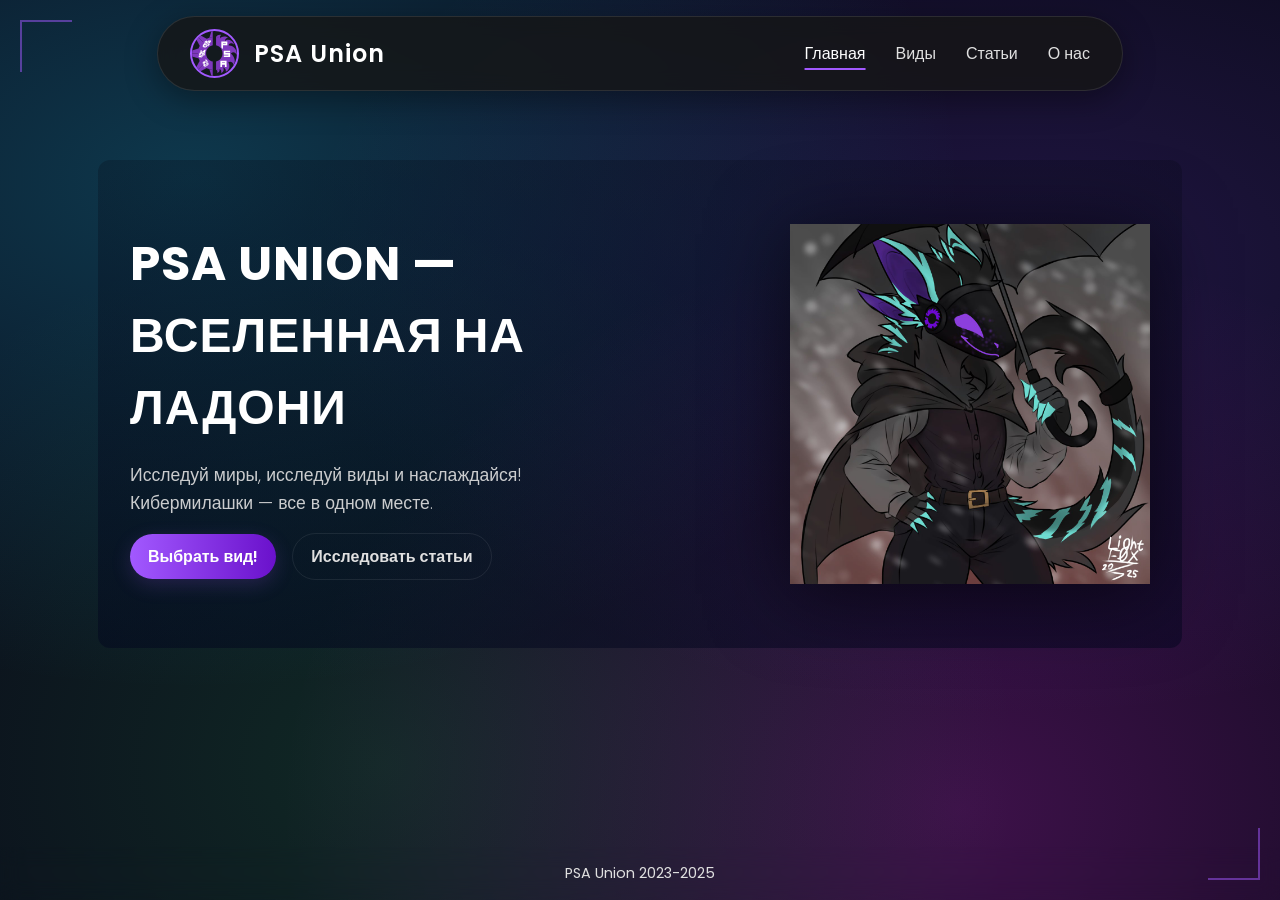
==== commit b8920dbe: "small fix" ====
--- a/index.html
+++ b/index.html
@@ -18,7 +18,7 @@
         </div>
         <nav>
             <ul>
-                <li><a href=".#home" class="active">Главная</a></li>
+                <li><a href="#home" class="active">Главная</a></li>
                 <li><a href="#types">Виды</a></li>
                 <li><a href="#articles">Статьи</a></li>
                 <li><a href="#about">О нас</a></li>
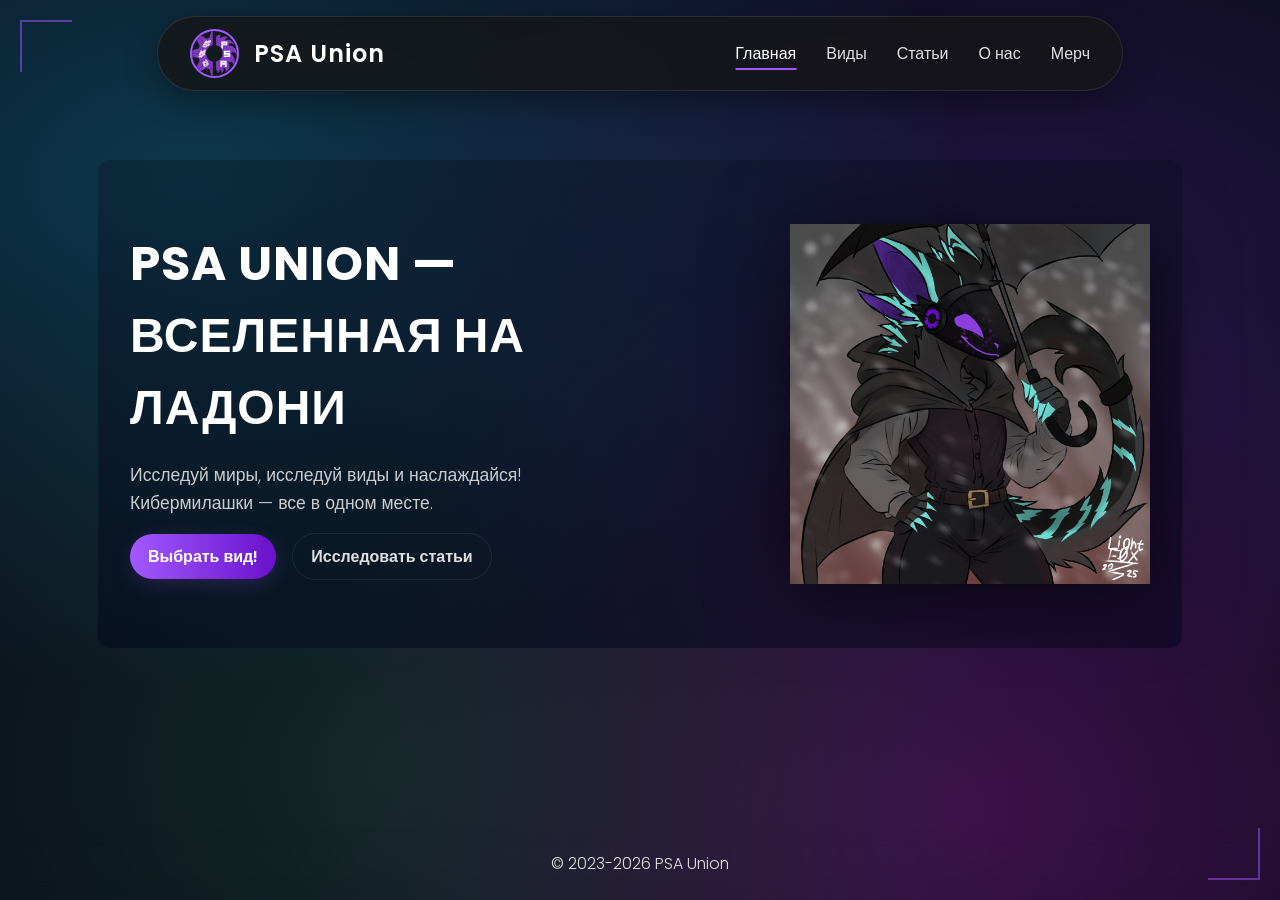
==== commit 5ca2e7ba: "Added "merch", split footer and header to new files. Separate pages from index.html" ====
--- a/index.html
+++ b/index.html
@@ -3,39 +3,25 @@
 <head>
     <meta charset="UTF-8">
     <meta name="viewport" content="width=device-width, initial-scale=1.0">
-    <title>PSA Union</title>
+    <title>PSA Union — Главная</title>
     <link rel="preconnect" href="https://fonts.googleapis.com">
     <link rel="preconnect" href="https://fonts.gstatic.com" crossorigin>
     <link href="https://fonts.googleapis.com/css2?family=Poppins:wght@300;400;600;700&display=swap" rel="stylesheet">
     <link rel="stylesheet" href="style.css">
 </head>
 <body>
-    <header>
-        <button id="nav-toggle" class="nav-toggle" aria-label="Открыть меню" aria-expanded="false">☰</button>
-        <div class="logo">
-            <img src="images/header/logo.svg" alt="PSA Union Logo">
-            <span class="logo-name">PSA Union</span>
-        </div>
-        <nav>
-            <ul>
-                <li><a href="#home" class="active">Главная</a></li>
-                <li><a href="#types">Виды</a></li>
-                <li><a href="#articles">Статьи</a></li>
-                <li><a href="#about">О нас</a></li>
-            </ul>
-        </nav>
-    </header>
+    <header id="header-container"></header>
 
     <main>
-        <section id="home">
+        <section id="home" class="active">
             <div class="hero">
                 <div class="hero-inner container">
                     <div class="hero-content">
                         <h1>PSA Union — Вселенная на ладони</h1>
                         <p class="lead">Исследуй миры, исследуй виды и наслаждайся!<br>Кибермилашки — все в одном месте.</p>
                         <div class="hero-ctas">
-                            <a class="btn primary" href="#types">Выбрать вид!</a>
-                            <a class="btn ghost" href="#articles">Исследовать статьи</a>
+                            <a class="btn primary" href="types.html">Выбрать вид!</a>
+                            <a class="btn ghost" href="articles.html">Исследовать статьи</a>
                         </div>
                     </div>
                     <div class="hero-visual">
@@ -50,112 +36,11 @@
                 </div>
             </div>
         </section>
-
-        <section id="types">
-            <div class="container">
-                <h2>Виды</h2>
-                <div class="species">
-                    <div class="species-card">
-                        <div class="triangle-selector"></div>
-                        <a href="#species-1"><img src="images/types/2.png" alt="Персонаж 2"></a>
-                        <div class="triangle-selector triangle-bottom"></div>
-                    </div>
-                    <div class="species-card">
-                        <div class="triangle-selector"></div>
-                        <a href="#species-2"><img src="images/types/2.png" alt="Персонаж 2"></a>
-                        <div class="triangle-selector triangle-bottom"></div>
-                    </div>
-                    <div class="species-card">
-                        <div class="triangle-selector"></div>
-                        <a href="#species-3"><img src="images/types/2.png" alt="Персонаж 2"></a>
-                        <div class="triangle-selector triangle-bottom"></div>
-                    </div>
-                    <div class="species-card">
-                        <div class="triangle-selector"></div>
-                        <a href="#species-4"><img src="images/types/2.png" alt="Персонаж 2"></a>
-                        <div class="triangle-selector triangle-bottom"></div>
-                    </div>
-                </div>
-            </div>
-        </section>
-
-        <section id="articles">
-            <div class="container">
-                <div class="articles-header">
-                    <h2>Статьи</h2>
-                    <p class="articles-lead">Короткие заметки, визуальные дайджесты и обзоры миров — выбери, что читать.</p>
-                </div>
-                <div class="articles-grid">
-                    <a class="article-card" href="/articles/stickers" aria-label="Стикеры с разными видами">
-                        <img src="" alt="Стикеры">
-                        <div class="article-meta">
-                            <span class="tag">Стикеры</span>
-                            <h3>Стикеры с разными видами в Телеграм!</h3>
-                        </div>
-                    </a>
-                    <a class="article-card" href="/articles/suiters-rf" aria-label="Коллекция СНГ сьютеров">
-                        <img src="" alt="Сьютеры РФ">
-                        <div class="article-meta">
-                            <span class="tag">Сьютеры</span>
-                            <h3>Коллекция СНГ сьютеров</h3>
-                        </div>
-                    </a>
-                    <a class="article-card" href="/articles/members" aria-label="Личные сайты участников">
-                        <img src="" alt="Участники">
-                        <div class="article-meta">
-                            <span class="tag">Участники</span>
-                            <h3>Личные сайты</h3>
-                        </div>
-                    </a>
-                </div>
-            </div>
-        </section>
-
-        <section id="about">
-            <div class="container about-content">
-                <h2>О нас</h2>
-                <div class="about-intro">
-                    <p>PSA Union — это активное сообщество энтузиастов, исследующих глубины космоса, творчества и воображения. Мы создаём, делимся знаниями и строим миры вместе.</p>
-                    <p>Наше движение началось с простой идеи: собрать людей, которых вдохновляет космос и его возможности. Сегодня мы — многообразная команда художников, писателей, разработчиков и мечтателей.</p>
-                </div>
-
-                <div class="about-cards">
-                    <a href="/history" class="about-card">
-                        <div class="card-icon">📖</div>
-                        <h3>История группы</h3>
-                        <p>От истоков до наших дней — узнай, как всё начиналось.</p>
-                        <span class="card-arrow">→</span>
-                    </a>
-                    <a href="/administration" class="about-card">
-                        <div class="card-icon">👥</div>
-                        <h3>Администраторы</h3>
-                        <p>Познакомься с людьми, которые ведут движение.</p>
-                        <span class="card-arrow">→</span>
-                    </a>
-                </div>
-
-                <div class="about-contacts">
-                    <h3>Где нас найти</h3>
-                    <div class="contacts-links">
-                        <a href="https://vk.com/psa_union" target="_blank" rel="noopener noreferrer" class="contact-link">
-                            <img class="contact-icon" src="images/about/vk.svg"></img>
-                            <span class="contact-text">VKontakte</span>
-                        </a>
-                        <a href="https://t.me/psa_union" target="_blank" rel="noopener noreferrer" class="contact-link">
-                            <img class="contact-icon" src="images/about/tg.svg"></img>
-                            <span class="contact-text">Telegram</span>
-                        </a>
-                    </div>
-                </div>
-            </div>
-        </section>
     </main>
 
-    <footer>
-        PSA Union 2023-2025
-    </footer>
+    <footer id="footer-container"></footer>
 
-    <script src="script.js"></script>
-    <script src="burger.js"></script>
+    <script src="scripts/burger.js"></script>
+    <script src="scripts/componentLoader.js"></script>
 </body>
-</html>
+</html>
--- a/style.css
+++ b/style.css
@@ -145,16 +145,12 @@
 section {
     padding: 2rem 4rem;
     padding-top: 10rem;
-    display: none;
+    display: flex; /* Секции будут всегда отображаться */
     justify-content: center;
     align-items: center;
     text-align: center;
     flex-direction: column;
     box-sizing: border-box;
-}
-
-section.active {
-    display: flex;
 }
 
 /* Hero banner */
@@ -358,7 +354,6 @@
 p {
     font-weight: 300;
     font-size: 1.1em;
-    max-width: 600px;
     line-height: 1.6;
 }
 
@@ -438,14 +433,258 @@
     }
 }
 
+/* Merch Styles */
+.merch-content {
+    padding: 2rem 0;
+}
+
+.merch-content h2 {
+    text-align: center;
+    font-size: 2.5rem;
+    margin-bottom: 1rem;
+    background: linear-gradient(135deg, var(--primary-color), var(--secondary-color));
+    -webkit-background-clip: text;
+    -webkit-text-fill-color: transparent;
+    background-clip: text;
+}
+
+.merch-intro {
+    text-align: center;
+    max-width: 600px;
+    margin: 0 auto 3rem;
+    font-size: 1.1rem;
+    opacity: 0.9;
+}
+
+.merch-grid {
+    display: flex;
+    flex-wrap: wrap;
+    gap: 40px;
+    justify-content: center;
+    align-items: flex-start;
+    margin-bottom: 3rem;
+}
+
+.merch-card {
+    position: relative;
+    width: 280px;
+    cursor: pointer;
+    transition: transform 0.3s ease;
+}
+
+.merch-card:hover {
+    transform: scale(1.05);
+}
+
+.merch-image {
+    display: block;
+    position: relative;
+    width: 100%;
+    height: 320px;
+    cursor: pointer;
+    text-decoration: none;
+}
+
+.merch-card img {
+    width: 100%;
+    height: 100%;
+    object-fit: cover;
+    border-radius: 10px;
+    opacity: 0.7;
+    transition: opacity 0.3s ease;
+    display: block;
+}
+
+.merch-card:hover img {
+    opacity: 1;
+}
+
+.merch-card .triangle-selector {
+    position: absolute;
+    left: 50%;
+    width: 0;
+    height: 0;
+    border-left: 20px solid transparent;
+    border-right: 20px solid transparent;
+    opacity: 0;
+    transition: opacity 0.3s ease;
+    z-index: 10;
+    filter: drop-shadow(0 0 10px rgba(162, 89, 255, 0.6));
+}
+
+.merch-card .triangle-selector:not(.triangle-bottom) {
+    top: -25px;
+    transform: translateX(-50%) rotate(180deg);
+    border-bottom: 30px solid var(--primary-color);
+}
+
+.merch-card .triangle-selector.triangle-bottom {
+    bottom: -25px;
+    transform: translateX(-50%);
+    border-bottom: 30px solid var(--primary-color);
+}
+
+.merch-card:hover .triangle-selector {
+    opacity: 1;
+}
+
+.merch-info {
+    padding: 1.5rem 1rem;
+    text-align: center;
+}
+
+.merch-info h3 {
+    font-size: 1.3rem;
+    margin: 0 0 0.5rem 0;
+    color: var(--light-text);
+}
+
+.merch-description {
+    font-size: 0.9rem;
+    opacity: 0.8;
+    margin: 0 0 1rem 0;
+    line-height: 1.5;
+}
+
+.merch-price {
+    font-size: 1.2rem;
+    color: var(--primary-color);
+    font-weight: 600;
+    margin: 0;
+}
+
+.merch-cta {
+    background-color: var(--card-bg);
+    border-radius: 10px;
+    padding: 2rem;
+    text-align: center;
+    margin-top: 2rem;
+}
+
+.merch-cta h3 {
+    font-size: 1.5rem;
+    margin-bottom: 1rem;
+    color: var(--light-text);
+}
+
+.merch-cta p {
+    opacity: 0.9;
+    margin-bottom: 1.5rem;
+}
+
+.merch-cta .btn {
+    margin: 0.5rem;
+}
+
+/* Modal Styles */
+.modal {
+    display: none;
+    position: fixed;
+    z-index: 1000;
+    left: 0;
+    top: 0;
+    width: 100%;
+    height: 100%;
+    background-color: rgba(0, 0, 0, 0.7);
+    backdrop-filter: blur(3px);
+}
+
+.modal-content {
+    background-color: var(--card-bg);
+    margin: 5% auto;
+    padding: 2rem;
+    max-width: 600px;
+    border-radius: 15px;
+    border: 1px solid rgba(162, 89, 255, 0.3);
+    max-height: 80vh;
+    overflow-y: auto;
+}
+
+.modal-content h2 {
+    color: var(--primary-color);
+    margin-top: 0;
+}
+
+.modal-content h3 {
+    color: var(--light-text);
+    margin-top: 1.5rem;
+}
+
+.modal-close {
+    position: absolute;
+    right: 20px;
+    top: 10px;
+    font-size: 2rem;
+    font-weight: bold;
+    cursor: pointer;
+    color: var(--light-text);
+    transition: color 0.3s ease;
+}
+
+.modal-close:hover {
+    color: var(--primary-color);
+}
+
+.delivery-list,
+.price-factors,
+.contact-methods {
+    list-style: none;
+    padding: 0;
+}
+
+.delivery-list li,
+.price-factors li,
+.contact-methods li {
+    margin: 1.5rem 0;
+    padding: 1rem;
+    background-color: rgba(162, 89, 255, 0.1);
+    border-radius: 8px;
+    border-left: 3px solid var(--primary-color);
+    text-align: left;
+}
+
+.delivery-list strong {
+    color: var(--primary-color);
+}
+
+.contact-methods a {
+    color: var(--primary-color);
+    text-decoration: none;
+    transition: color 0.3s ease;
+}
+
+.contact-methods a:hover {
+    text-decoration: underline;
+}
+
+.delivery-note {
+    font-style: italic;
+    opacity: 0.8;
+    margin-top: 1.5rem;
+    padding-top: 1rem;
+    border-top: 1px solid rgba(162, 89, 255, 0.2);
+}
+
 footer {
     position: relative;
+    display: flex;
+    justify-content: center;
+    align-items: center;
     text-align: center;
-    padding: 1rem;
+    padding: 1.5rem 1rem;
     background-color: transparent;
     color: var(--light-text);
     font-size: 0.9em;
     backdrop-filter: blur(10px);
+}
+
+footer .container {
+    width: 100%;
+    text-align: center;
+}
+
+footer p {
+    margin: 0;
 }
 
 footer::after {
@@ -551,6 +790,30 @@
 
     p {
         font-size: 1em;
+    }
+
+    /* Merch Tablet Styles */
+    .merch-grid {
+        gap: 30px;
+    }
+
+    .merch-card {
+        width: calc(50% - 15px);
+        max-width: 300px;
+    }
+
+    .merch-image {
+        height: 280px;
+    }
+
+    .merch-cta {
+        padding: 1.8rem;
+    }
+
+    /* Modal Tablet Styles */
+    .modal-content {
+        margin: 10% auto;
+        max-width: 500px;
     }
 
 }
@@ -980,4 +1243,302 @@
         padding: 0.6rem 1rem;
         font-size: 0.95rem;
     }
+
+    /* Merch Mobile Styles */
+    .merch-content h2 {
+        font-size: 1.8rem;
+    }
+
+    .merch-intro {
+        font-size: 1rem;
+        margin-bottom: 2rem;
+    }
+
+    .merch-grid {
+        gap: 25px;
+    }
+
+    .merch-card {
+        width: 100%;
+        max-width: 280px;
+    }
+
+    .merch-image {
+        height: 250px;
+    }
+
+    .merch-info h3 {
+        font-size: 1.1rem;
+    }
+
+    .merch-cta {
+        padding: 1.5rem;
+    }
+
+    .merch-cta h3 {
+        font-size: 1.3rem;
+    }
+
+    /* Modal Mobile Styles */
+    .modal-content {
+        margin: 20% auto;
+        max-width: 90%;
+        padding: 1.5rem;
+    }
+
+    .modal-close {
+        right: 15px;
+        top: 5px;
+        font-size: 1.5rem;
+    }
+
+    .delivery-list li,
+    .price-factors li,
+    .contact-methods li {
+        padding: 0.8rem;
+        margin: 1rem 0;
+    }
+
+    footer {
+        padding: 1rem;
+        font-size: 0.85em;
+    }
+
+    footer::after {
+        width: 40px;
+        height: 40px;
+        bottom: 15px;
+        right: 15px;
+    }
+}
+
+@media (max-width: 600px) {
+    .merch-content h2 {
+        font-size: 1.5rem;
+        margin-bottom: 1rem;
+    }
+
+    .merch-intro {
+        font-size: 0.95rem;
+        margin-bottom: 1.5rem;
+    }
+
+    .merch-grid {
+        gap: 20px;
+        padding: 0 1rem;
+    }
+
+    .merch-card {
+        width: 100%;
+        max-width: 100%;
+    }
+
+    .merch-image {
+        height: 200px;
+    }
+
+    .merch-card img {
+        border-radius: 8px;
+    }
+
+    .merch-info {
+        padding: 1rem 0.8rem;
+    }
+
+    .merch-info h3 {
+        font-size: 1rem;
+        margin-bottom: 0.3rem;
+    }
+
+    .merch-description {
+        font-size: 0.85rem;
+        margin-bottom: 0.8rem;
+    }
+
+    .merch-price {
+        font-size: 1rem;
+    }
+
+    .merch-cta {
+        padding: 1.2rem;
+        margin: 1.5rem 1rem;
+    }
+
+    .merch-cta h3 {
+        font-size: 1.1rem;
+        margin-bottom: 0.8rem;
+    }
+
+    .merch-cta p {
+        font-size: 0.9rem;
+    }
+
+    .merch-cta .btn {
+        display: block;
+        width: 100%;
+        margin: 0.5rem 0;
+    }
+
+    /* Modal Mobile Styles */
+    .modal-content {
+        margin: 30% auto;
+        max-width: 95%;
+        padding: 1.2rem;
+        border-radius: 12px;
+    }
+
+    .modal-content h2 {
+        font-size: 1.3rem;
+        margin-top: 0.5rem;
+    }
+
+    .modal-content h3 {
+        font-size: 1.1rem;
+        margin: 1.2rem 0 0.8rem 0;
+    }
+
+    .modal-close {
+        right: 12px;
+        top: 2px;
+        font-size: 1.8rem;
+    }
+
+    .delivery-list,
+    .price-factors,
+    .contact-methods {
+        padding-left: 0;
+    }
+
+    .delivery-list li,
+    .price-factors li,
+    .contact-methods li {
+        padding: 0.8rem;
+        margin: 0.8rem 0;
+        font-size: 0.9rem;
+    }
+
+    .delivery-list strong {
+        display: block;
+        margin-bottom: 0.3rem;
+    }
+
+    .delivery-note {
+        font-size: 0.9rem;
+        margin-top: 1rem;
+    }
+
+    footer {
+        padding: 1rem 0.5rem;
+        font-size: 0.8em;
+    }
+
+    footer::after {
+        width: 35px;
+        height: 35px;
+        bottom: 10px;
+        right: 10px;
+        border-width: 0 1.5px 1.5px 0;
+    }
+}
+
+@media (max-width: 480px) {
+    .merch-content h2 {
+        font-size: 1.3rem;
+        margin-bottom: 0.8rem;
+    }
+
+    .merch-intro {
+        font-size: 0.9rem;
+        margin-bottom: 1.2rem;
+    }
+
+    .merch-grid {
+        gap: 15px;
+        padding: 0 0.5rem;
+    }
+
+    .merch-image {
+        height: 180px;
+    }
+
+    .merch-info {
+        padding: 0.8rem 0.6rem;
+    }
+
+    .merch-info h3 {
+        font-size: 0.95rem;
+        margin-bottom: 0.2rem;
+    }
+
+    .merch-description {
+        font-size: 0.8rem;
+        margin-bottom: 0.6rem;
+    }
+
+    .merch-price {
+        font-size: 0.95rem;
+    }
+
+    .merch-cta {
+        padding: 1rem;
+        margin: 1.2rem 0.5rem;
+        border-radius: 8px;
+    }
+
+    .merch-cta h3 {
+        font-size: 1rem;
+        margin-bottom: 0.6rem;
+    }
+
+    .merch-cta p {
+        font-size: 0.85rem;
+        margin-bottom: 1rem;
+    }
+
+    /* Modal Extra Small Screens */
+    .modal-content {
+        margin: 40% auto;
+        max-width: 100%;
+        left: 5px;
+        right: 5px;
+        padding: 1rem;
+    }
+
+    .modal-content h2 {
+        font-size: 1.2rem;
+    }
+
+    .modal-content h3 {
+        font-size: 1rem;
+        margin: 1rem 0 0.6rem 0;
+    }
+
+    .modal-close {
+        right: 10px;
+        top: 0;
+        font-size: 1.5rem;
+    }
+
+    .delivery-list li,
+    .price-factors li,
+    .contact-methods li {
+        padding: 0.6rem;
+        margin: 0.6rem 0;
+        font-size: 0.85rem;
+        border-radius: 4px;
+    }
+
+    .delivery-note {
+        font-size: 0.85rem;
+        margin-top: 0.8rem;
+        padding-top: 0.8rem;
+    }
+
+    header .nav-toggle {
+        display: block;
+    }
+
+    footer p {
+        font-size: 0.75rem;
+    }
 }
